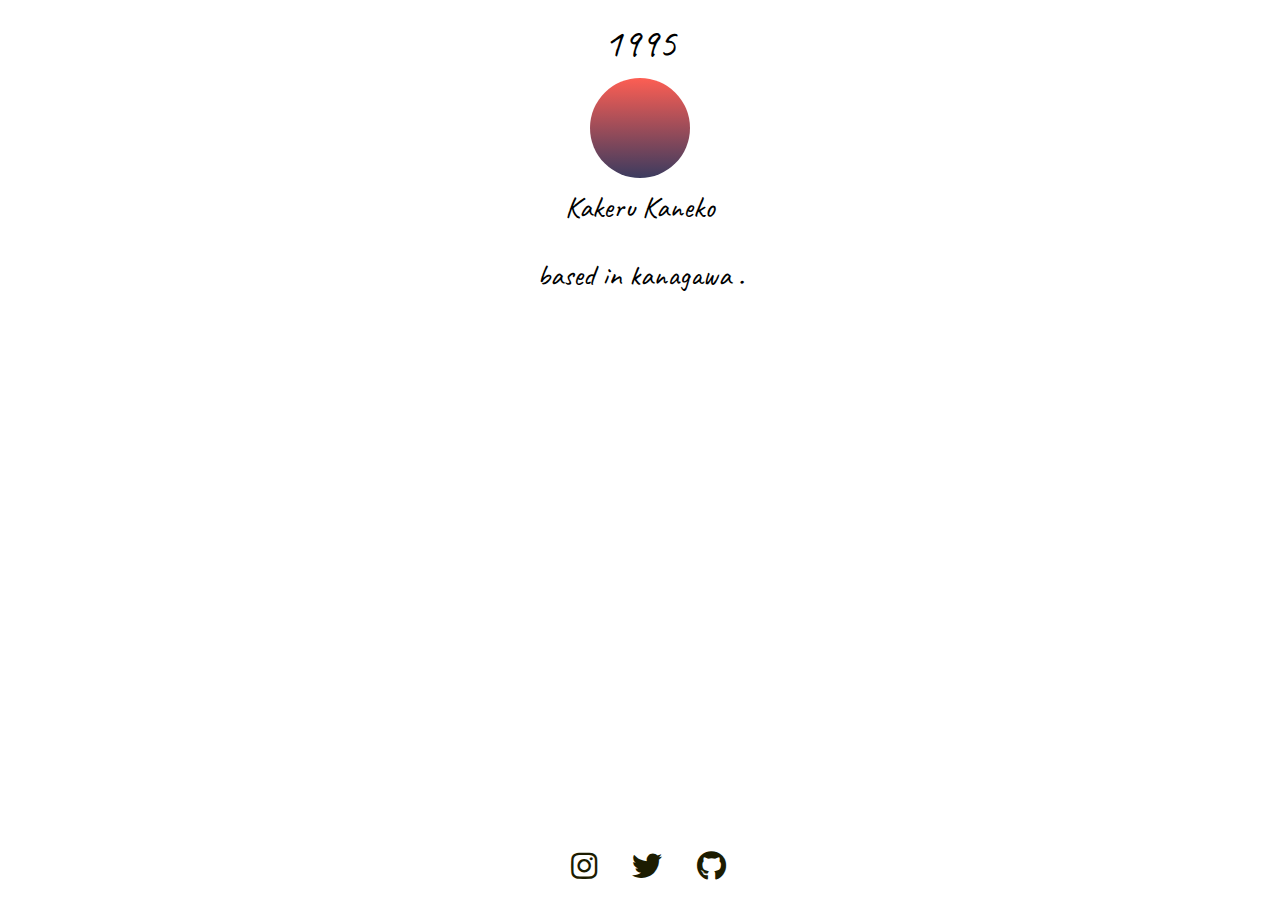
==== index.html @ 6349ac7d "fix sentence" ====
<!DOCTYPE html>
  <head>
  <meta charset="utf-8">
  <meta name="viewport" content="width=device-width, initial-scale=1.0, maximum-scale=1.0, minimum-scale=1.0">
  <link href="style.css" rel="stylesheet">
<html>
  <head>
    <link href="https://use.fontawesome.com/releases/v5.6.1/css/all.css" rel="stylesheet">
    <title>1995</title>
  </head>
  <body>
    <div class="over-wrapper">
      <header>1995</header>
      <div class="profile">
        <div class="img">
          <div class="color">
            <!--
            <span id="c1"></span>
            <span id="c2"></span>
            <span id="c3"></span>
            <span id="c4"></span>
            <span id="c5"></span>
            -->
          </div>
        </div>
        <div class="text">
          <p>Kakeru Kaneko</p>
          <p>based in kanagawa .</p>
          <p></p>
        </div>
      </div>
      <div class="sns">
        <ul>
          <li id="instagram"><a href="https://www.instagram.com/kakerukaneko/"><i class="fab fa-instagram"></i></a></li>
          <li id="twitter"><a href="https://twitter.com/kakqun"><i class="fab fa-twitter"></i></a></li>
          <li id="github"><a href="https://github.com/kakqun"><i class="fab fa-github"></i></a></li>
        </ul>
      </div>
    </div>
  </body>
</html>
---- style.css ----
@charset "UTF-8";
@import url('https://fonts.googleapis.com/css?family=Caveat&display=swap');

body {
	font-size: 30px;
	font-family: 'Caveat', cursive;
	color: #000;
}

.over-wrapper {
	width: 100%;
	text-align: center;
}

header {
	font-size: 40px;
	text-align: center;
	padding: 10px;
}

/* Profile */
.color {
	width: 100px;
	height: 100px;
	margin: auto;
	background: linear-gradient(to top,#3c3b5f,#fd5e53);
    border-radius: 50%;
}

.text p:first-child {
	margin: 10px;
}

.text p:last-child {
	margin: 0;
}

/* sns */

.sns {
	width: 100%;
	position: absolute;
	top: auto;
	bottom: 0;
}

.sns ul {
	list-style: none;
	text-align: center;
	margin: 0;
    padding: 0;
}

.sns ul li {
	display: inline-block;
	margin: 0 14px 14px;
}

.sns a {
	color: #1C1C01;
	transition: 0.5s;
}

.sns #instagram a:hover{
	color:#962fbf;
}

.sns #twitter a:hover {
	color: #00aced;
}

.sns #github a:hover {
	color: #333;
}
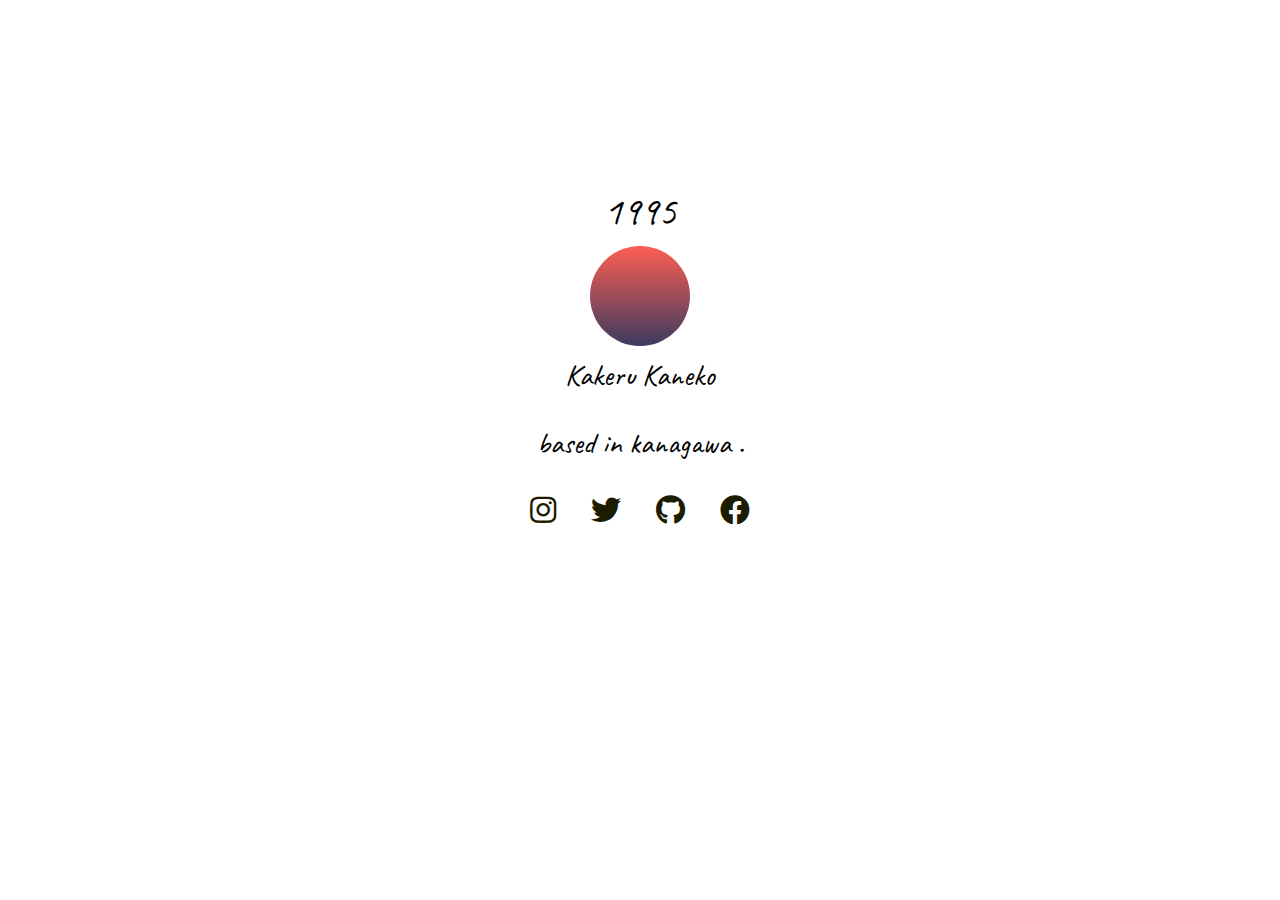
==== commit a4bd2fcf: "add icon facebook" ====
--- a/index.html
+++ b/index.html
@@ -6,6 +6,7 @@
 <html>
   <head>
     <link href="https://use.fontawesome.com/releases/v5.6.1/css/all.css" rel="stylesheet">
+    <link rel="shortcut icon" href="/image/favicon.ico" >
     <title>1995</title>
   </head>
   <body>
@@ -14,13 +15,6 @@
       <div class="profile">
         <div class="img">
           <div class="color">
-            <!--
-            <span id="c1"></span>
-            <span id="c2"></span>
-            <span id="c3"></span>
-            <span id="c4"></span>
-            <span id="c5"></span>
-            -->
           </div>
         </div>
         <div class="text">
@@ -34,6 +28,7 @@
           <li id="instagram"><a href="https://www.instagram.com/kakerukaneko/"><i class="fab fa-instagram"></i></a></li>
           <li id="twitter"><a href="https://twitter.com/kakqun"><i class="fab fa-twitter"></i></a></li>
           <li id="github"><a href="https://github.com/kakqun"><i class="fab fa-github"></i></a></li>
+          <li id="facebook"><a href="https://www.facebook.com/kakqun"><i class="fab fa-facebook"></i></a></li>
         </ul>
       </div>
     </div>
--- a/style.css
+++ b/style.css
@@ -5,6 +5,7 @@
 	font-size: 30px;
 	font-family: 'Caveat', cursive;
 	color: #000;
+	margin: 0;
 }
 
 .over-wrapper {
@@ -70,5 +71,26 @@
 }
 
 .sns #github a:hover {
-	color: #333;
+	color: #AD5C51;
+}
+
+.sns #facebook a:hover {
+	color: #3B5998;
+}
+
+/* for PC design */
+@media screen and (min-width:480px) {
+	html, body {
+		height: 100%;
+	}
+
+	.over-wrapper {
+		position: absolute;
+		top: 40%;
+		-webkit-transform: translateY(-50%);
+	}
+
+	.sns {
+		position: unset;
+	}
 }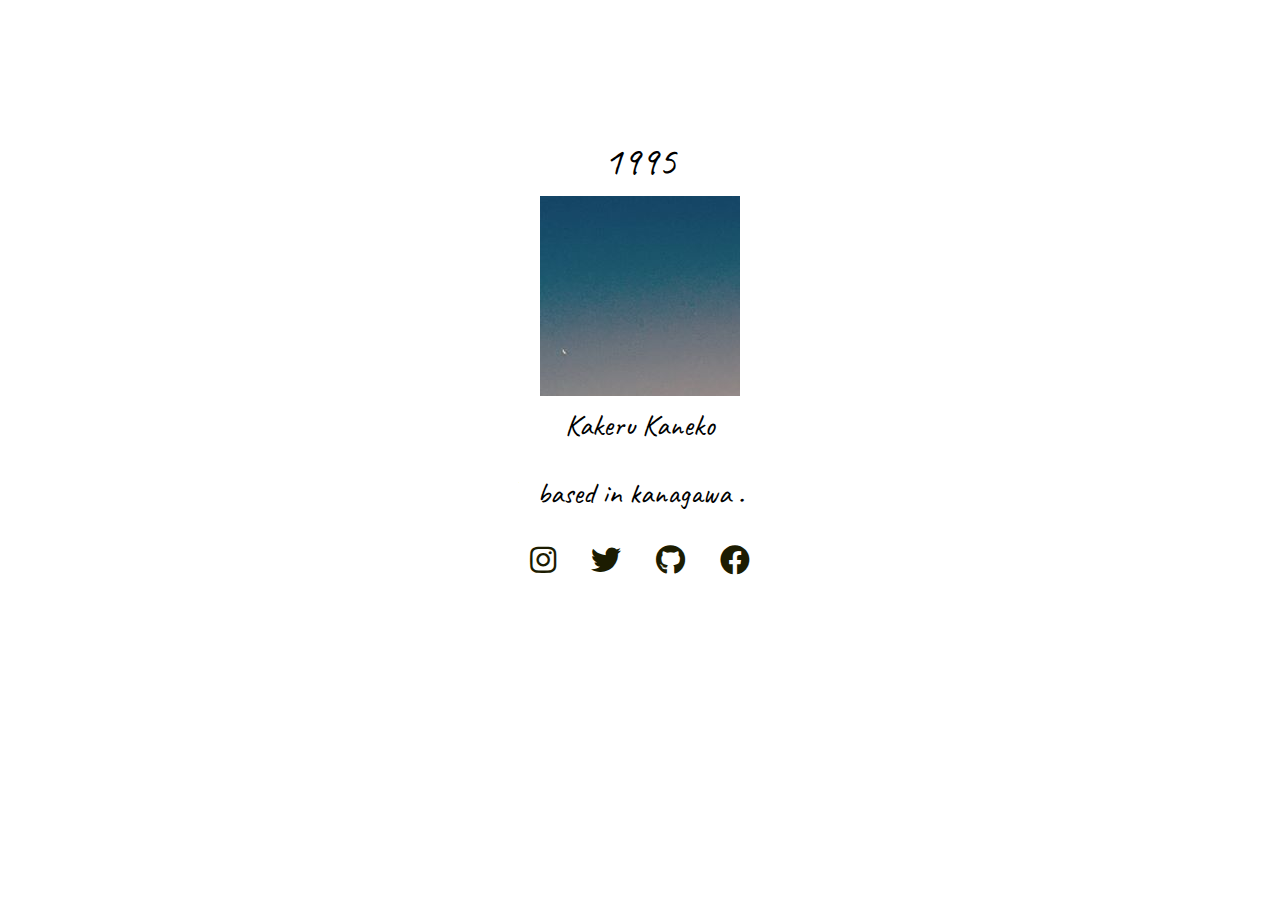
==== commit eb3c0b09: "プロフィール画像変更" ====
--- a/index.html
+++ b/index.html
@@ -27,7 +27,7 @@
         <ul>
           <li id="instagram"><a href="https://www.instagram.com/kakerukaneko/"><i class="fab fa-instagram"></i></a></li>
           <li id="twitter"><a href="https://twitter.com/kakqun"><i class="fab fa-twitter"></i></a></li>
-          <li id="github"><a href="https://github.com/kakqun"><i class="fab fa-github"></i></a></li>
+          <li id="github"><a href="https://github.com/kakerukaneko"><i class="fab fa-github"></i></a></li>
           <li id="facebook"><a href="https://www.facebook.com/kakqun"><i class="fab fa-facebook"></i></a></li>
         </ul>
       </div>
--- a/style.css
+++ b/style.css
@@ -21,11 +21,10 @@
 
 /* Profile */
 .color {
-	width: 100px;
-	height: 100px;
+	width: 200px;
+	height: 200px;
 	margin: auto;
-	background: linear-gradient(to top,#3c3b5f,#fd5e53);
-    border-radius: 50%;
+	background-image: url("./image/sunset.jpg");
 }
 
 .text p:first-child {
@@ -71,7 +70,7 @@
 }
 
 .sns #github a:hover {
-	color: #AD5C51;
+	color: #2dba4e;
 }
 
 .sns #facebook a:hover {
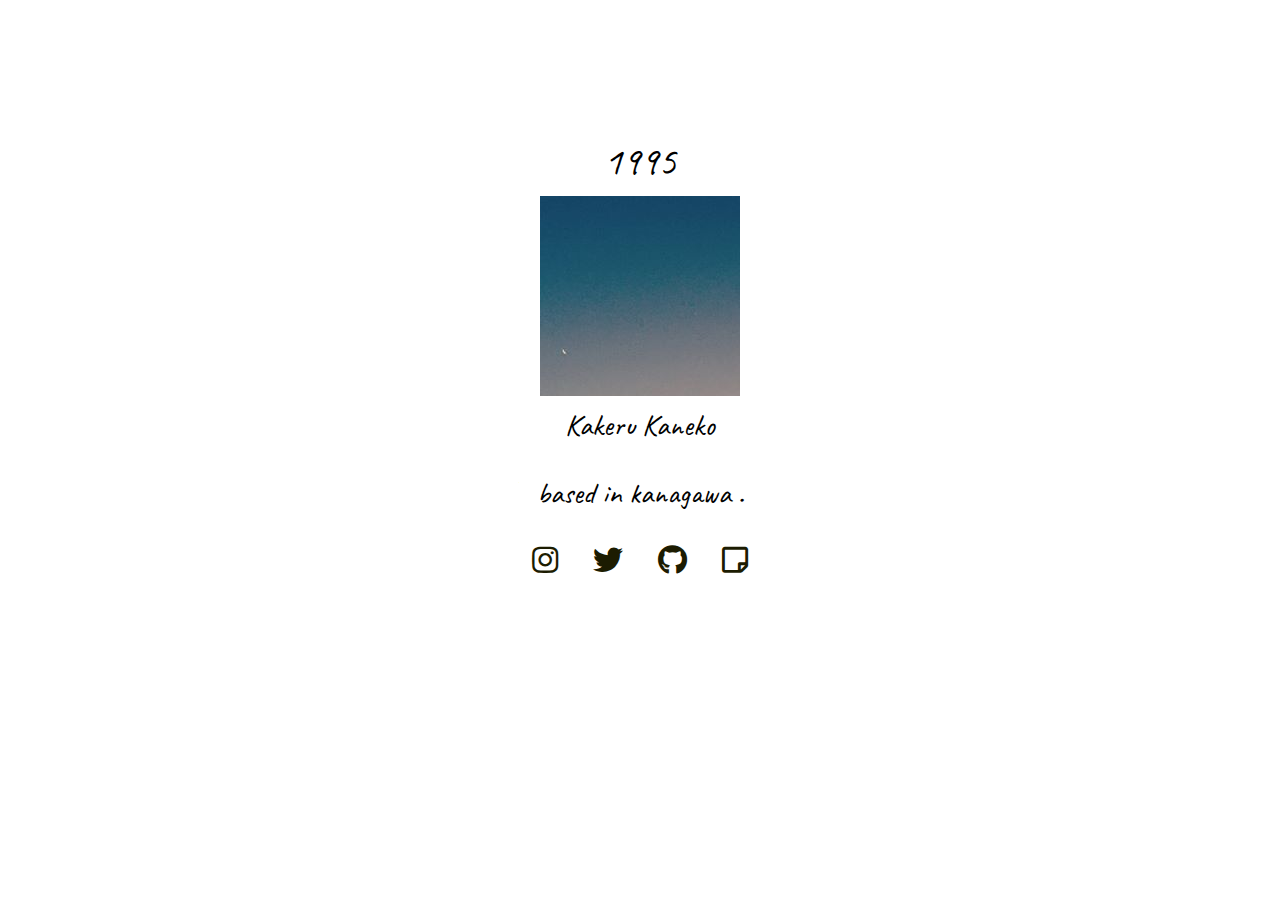
==== commit 5d4b7d12: "fix: ogp image link" ====
--- a/index.html
+++ b/index.html
@@ -8,6 +8,14 @@
     <link href="https://use.fontawesome.com/releases/v5.6.1/css/all.css" rel="stylesheet">
     <link rel="shortcut icon" href="/image/favicon.ico" >
     <title>1995</title>
+
+    <!-- OGP -->
+    <meta property="og:title" content="1995">
+    <meta property="og:type" content="website">
+    <meta property="og:description" content="My site">
+    <meta property="og:url" content="https://kakerukaneko.com">
+    <meta property="og:site_name" content="sunset">
+    <meta property="og:image" content="/image/sunset.jpg">
   </head>
   <body>
     <div class="over-wrapper">
@@ -28,7 +36,8 @@
           <li id="instagram"><a href="https://www.instagram.com/kakerukaneko/"><i class="fab fa-instagram"></i></a></li>
           <li id="twitter"><a href="https://twitter.com/kakqun"><i class="fab fa-twitter"></i></a></li>
           <li id="github"><a href="https://github.com/kakerukaneko"><i class="fab fa-github"></i></a></li>
-          <li id="facebook"><a href="https://www.facebook.com/kakqun"><i class="fab fa-facebook"></i></a></li>
+          <li id="note"><a href="https://note.com/kakerukaneko"><i class="far fa-sticky-note"></i></a></li>
+          <!-- <li id="facebook"><a href="https://www.facebook.com/kakqun"><i class="fab fa-facebook"></i></a></li> -->
         </ul>
       </div>
     </div>
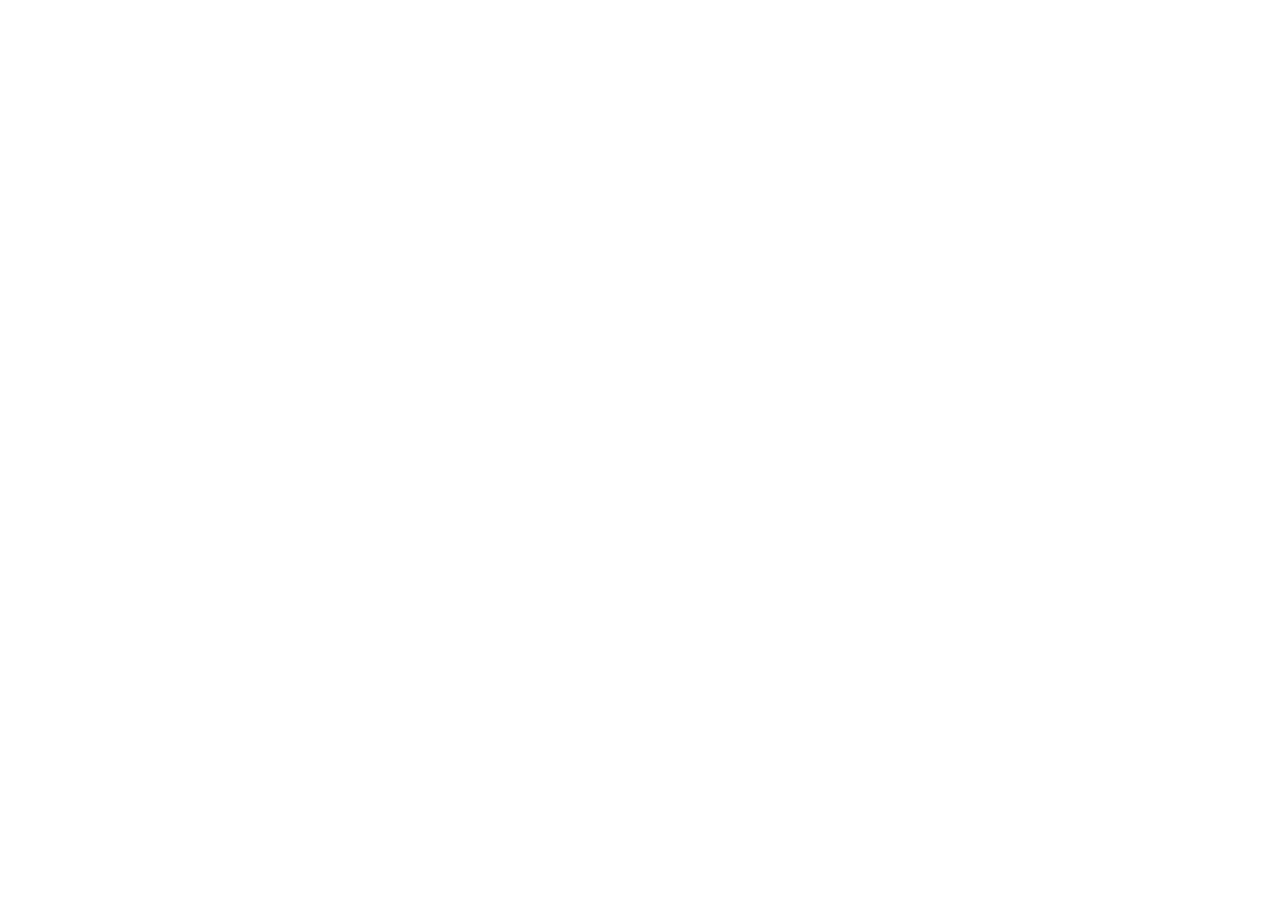
==== commit 9a8c2439: "add js file" ====
--- a/index.html
+++ b/index.html
@@ -15,7 +15,9 @@
     <meta property="og:description" content="My site">
     <meta property="og:url" content="https://kakerukaneko.com">
     <meta property="og:site_name" content="sunset">
-    <meta property="og:image" content="/image/sunset.jpg">
+    <meta property="og:image" content="/image/sunset.jpg"">
+
+    <script type="text/javascript" src="font.js"></script>
   </head>
   <body>
     <div class="over-wrapper">
--- a/style.css
+++ b/style.css
@@ -1,5 +1,12 @@
 @charset "UTF-8";
-@import url('https://fonts.googleapis.com/css?family=Caveat&display=swap');
+/* @import url('https://fonts.googleapis.com/css?family=Caveat&display=swap'); */
+
+html * {
+  visibility: hidden;
+}
+html.wf-active *{
+    visibility: visible;
+}
 
 body {
 	font-size: 30px;
@@ -77,6 +84,10 @@
 	color: #3B5998;
 }
 
+.sns #note a:hover {
+	color: #41C9B4;
+}
+
 /* for PC design */
 @media screen and (min-width:480px) {
 	html, body {
